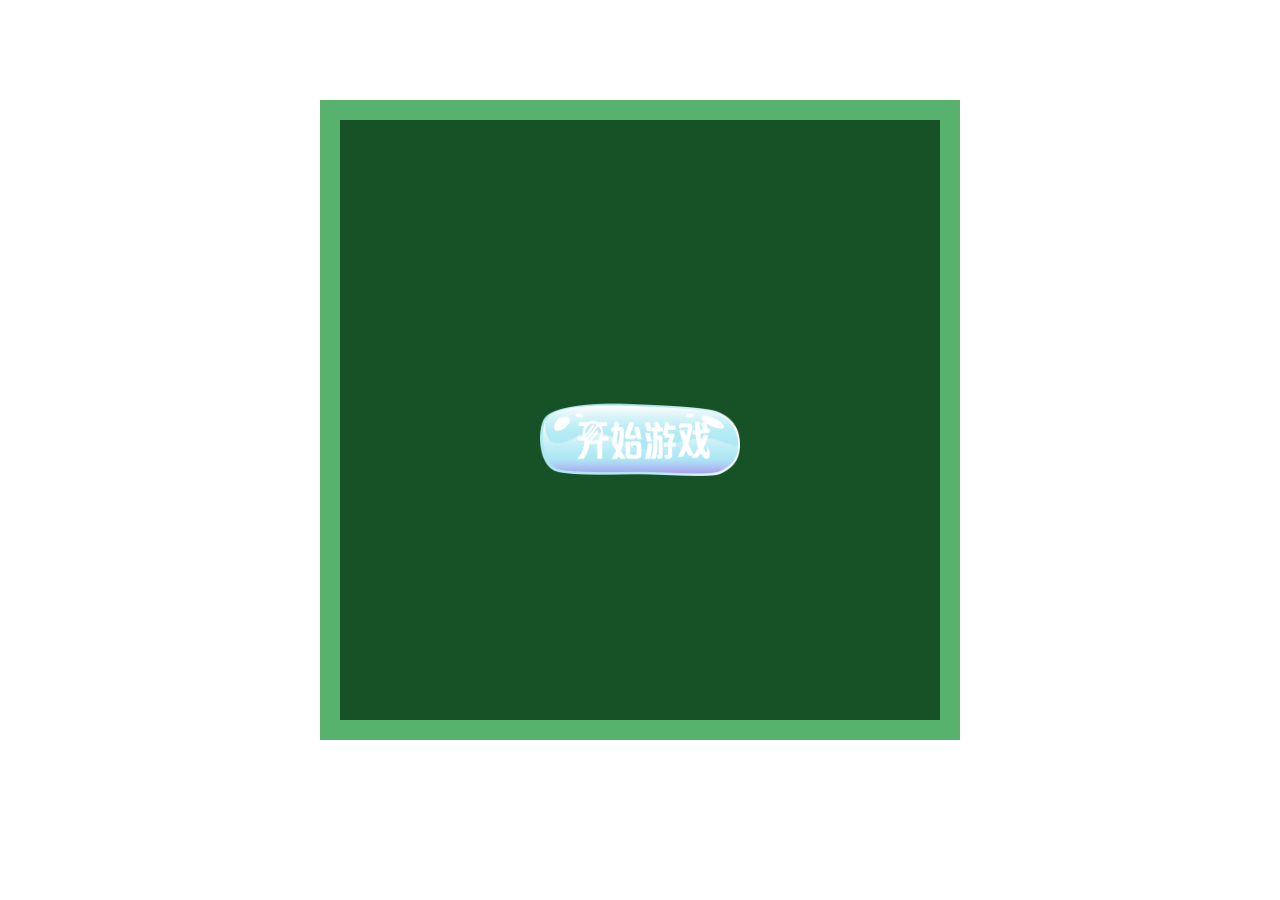
==== index.html @ aa8f2da6 "snake" ====
<!DOCTYPE html>
<html lang="en">
<head>
    <meta charset="UTF-8">
    <meta name="viewport" content="width=device-width, initial-scale=1.0">
    <meta http-equiv="X-UA-Compatible" content="ie=edge">
    <link rel="stylesheet" href="./snake.css">
    <title>Snakes</title>
</head>
<body>
    <div class="content">
        <div class="btn startBtn"><button></button></div>
        <div class="btn pauseBtn"><button></button></div>
        <div id="snakeWrap"></div>
    </div>


    <script src="./snake.js"></script>
</body>
</html>
---- snake.css ----
.content{
    width: 640px;
    height: 640px;
    margin: 100px auto;
    position: relative;
}
.btn{
    width: 100%;
    height: 100%;
    position: absolute;
    left: 0;
    top: 0;
    background-color: rgba(0,0,0,0.3);
    z-index: 2;
}
.btn button{
    background: none;
    border: none;
    background-size: 100% 100%;
    cursor: pointer;
    outline: none;
    position: absolute;
    left: 50%;
    top: 50%;
}
.startBtn button{
    width: 200px;
    height: 200px;
    background-image: url(./image/startGame.png);
    margin-left: -100px;
    margin-top: -80px;
}
.pauseBtn{
    display: none;
}
.pauseBtn button{
    width: 100px;
    height: 100px;
    background-image: url(./image/start.png);
    margin-left: -50px;
    margin-top: -30px;
}

/* snakeWrap */
#snakeWrap{
    width: 600px;
    height: 600px;
    background: #227537;
    border: 20px solid #7dff9d;
    position: relative;
}
#snakeWrap div{
    width: 30px;
    height: 30px;
}
.snakeHead{
    background-image: url(./image/head.png);
    background-size:cover; 
}
.snakeBody{
    background-image: url(./image/body.png);
    background-size:cover; 
}
.food{
    background-image:url(./image/apple.png); 
    background-size: cover; 
}
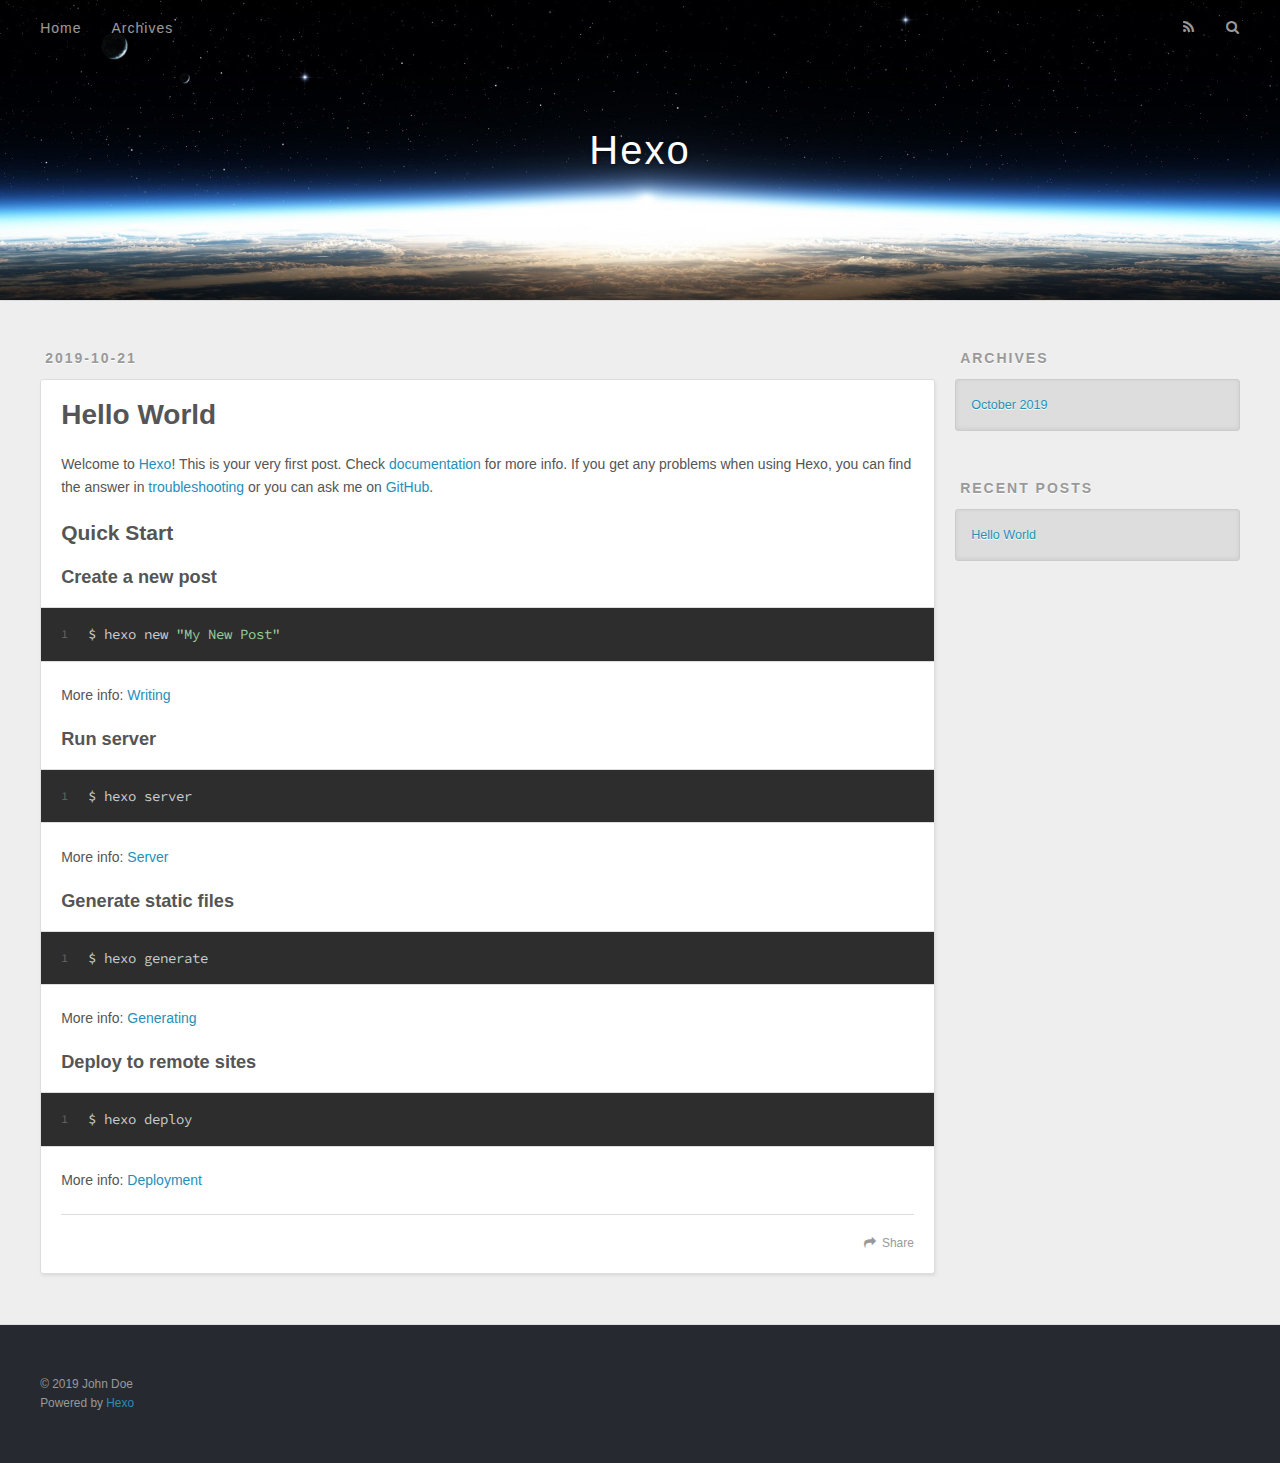
==== commit 486a46f5: "Site updated: 2019-10-22 00:00:55" ====
--- a/index.html
+++ b/index.html
@@ -1,20 +1,187 @@
 <!DOCTYPE html>
-<html lang="en">
+<html>
 <head>
-    <meta charset="UTF-8">
-    <meta name="viewport" content="width=device-width, initial-scale=1.0">
-    <meta http-equiv="X-UA-Compatible" content="ie=edge">
-    <link rel="stylesheet" href="./snake.css">
-    <title>Snakes</title>
+  <meta charset="utf-8">
+  
+
+  
+  <title>Hexo</title>
+  <meta name="viewport" content="width=device-width, initial-scale=1, maximum-scale=1">
+  <meta property="og:type" content="website">
+<meta property="og:title" content="Hexo">
+<meta property="og:url" content="http:&#x2F;&#x2F;yoursite.com&#x2F;index.html">
+<meta property="og:site_name" content="Hexo">
+<meta property="og:locale" content="en">
+<meta name="twitter:card" content="summary">
+  
+    <link rel="alternate" href="/atom.xml" title="Hexo" type="application/atom+xml">
+  
+  
+    <link rel="icon" href="/favicon.png">
+  
+  
+    <link href="//fonts.googleapis.com/css?family=Source+Code+Pro" rel="stylesheet" type="text/css">
+  
+  <link rel="stylesheet" href="/css/style.css">
 </head>
+
 <body>
-    <div class="content">
-        <div class="btn startBtn"><button></button></div>
-        <div class="btn pauseBtn"><button></button></div>
-        <div id="snakeWrap"></div>
+  <div id="container">
+    <div id="wrap">
+      <header id="header">
+  <div id="banner"></div>
+  <div id="header-outer" class="outer">
+    <div id="header-title" class="inner">
+      <h1 id="logo-wrap">
+        <a href="/" id="logo">Hexo</a>
+      </h1>
+      
     </div>
+    <div id="header-inner" class="inner">
+      <nav id="main-nav">
+        <a id="main-nav-toggle" class="nav-icon"></a>
+        
+          <a class="main-nav-link" href="/">Home</a>
+        
+          <a class="main-nav-link" href="/archives">Archives</a>
+        
+      </nav>
+      <nav id="sub-nav">
+        
+          <a id="nav-rss-link" class="nav-icon" href="/atom.xml" title="RSS Feed"></a>
+        
+        <a id="nav-search-btn" class="nav-icon" title="Search"></a>
+      </nav>
+      <div id="search-form-wrap">
+        <form action="//google.com/search" method="get" accept-charset="UTF-8" class="search-form"><input type="search" name="q" class="search-form-input" placeholder="Search"><button type="submit" class="search-form-submit">&#xF002;</button><input type="hidden" name="sitesearch" value="http://yoursite.com"></form>
+      </div>
+    </div>
+  </div>
+</header>
+      <div class="outer">
+        <section id="main">
+  
+    <article id="post-hello-world" class="article article-type-post" itemscope itemprop="blogPost">
+  <div class="article-meta">
+    <a href="/2019/10/21/hello-world/" class="article-date">
+  <time datetime="2019-10-21T15:50:51.647Z" itemprop="datePublished">2019-10-21</time>
+</a>
+    
+  </div>
+  <div class="article-inner">
+    
+    
+      <header class="article-header">
+        
+  
+    <h1 itemprop="name">
+      <a class="article-title" href="/2019/10/21/hello-world/">Hello World</a>
+    </h1>
+  
+
+      </header>
+    
+    <div class="article-entry" itemprop="articleBody">
+      
+        <p>Welcome to <a href="https://hexo.io/" target="_blank" rel="noopener">Hexo</a>! This is your very first post. Check <a href="https://hexo.io/docs/" target="_blank" rel="noopener">documentation</a> for more info. If you get any problems when using Hexo, you can find the answer in <a href="https://hexo.io/docs/troubleshooting.html" target="_blank" rel="noopener">troubleshooting</a> or you can ask me on <a href="https://github.com/hexojs/hexo/issues" target="_blank" rel="noopener">GitHub</a>.</p>
+<h2 id="Quick-Start"><a href="#Quick-Start" class="headerlink" title="Quick Start"></a>Quick Start</h2><h3 id="Create-a-new-post"><a href="#Create-a-new-post" class="headerlink" title="Create a new post"></a>Create a new post</h3><figure class="highlight bash"><table><tr><td class="gutter"><pre><span class="line">1</span><br></pre></td><td class="code"><pre><span class="line">$ hexo new <span class="string">"My New Post"</span></span><br></pre></td></tr></table></figure>
+
+<p>More info: <a href="https://hexo.io/docs/writing.html" target="_blank" rel="noopener">Writing</a></p>
+<h3 id="Run-server"><a href="#Run-server" class="headerlink" title="Run server"></a>Run server</h3><figure class="highlight bash"><table><tr><td class="gutter"><pre><span class="line">1</span><br></pre></td><td class="code"><pre><span class="line">$ hexo server</span><br></pre></td></tr></table></figure>
+
+<p>More info: <a href="https://hexo.io/docs/server.html" target="_blank" rel="noopener">Server</a></p>
+<h3 id="Generate-static-files"><a href="#Generate-static-files" class="headerlink" title="Generate static files"></a>Generate static files</h3><figure class="highlight bash"><table><tr><td class="gutter"><pre><span class="line">1</span><br></pre></td><td class="code"><pre><span class="line">$ hexo generate</span><br></pre></td></tr></table></figure>
+
+<p>More info: <a href="https://hexo.io/docs/generating.html" target="_blank" rel="noopener">Generating</a></p>
+<h3 id="Deploy-to-remote-sites"><a href="#Deploy-to-remote-sites" class="headerlink" title="Deploy to remote sites"></a>Deploy to remote sites</h3><figure class="highlight bash"><table><tr><td class="gutter"><pre><span class="line">1</span><br></pre></td><td class="code"><pre><span class="line">$ hexo deploy</span><br></pre></td></tr></table></figure>
+
+<p>More info: <a href="https://hexo.io/docs/deployment.html" target="_blank" rel="noopener">Deployment</a></p>
+
+      
+    </div>
+    <footer class="article-footer">
+      <a data-url="http://yoursite.com/2019/10/21/hello-world/" data-id="ck20luns30000ggvb6zm2h8zv" class="article-share-link">Share</a>
+      
+      
+    </footer>
+  </div>
+  
+</article>
 
 
-    <script src="./snake.js"></script>
+  
+
+
+</section>
+        
+          <aside id="sidebar">
+  
+    
+
+  
+    
+
+  
+    
+  
+    
+  <div class="widget-wrap">
+    <h3 class="widget-title">Archives</h3>
+    <div class="widget">
+      <ul class="archive-list"><li class="archive-list-item"><a class="archive-list-link" href="/archives/2019/10/">October 2019</a></li></ul>
+    </div>
+  </div>
+
+
+  
+    
+  <div class="widget-wrap">
+    <h3 class="widget-title">Recent Posts</h3>
+    <div class="widget">
+      <ul>
+        
+          <li>
+            <a href="/2019/10/21/hello-world/">Hello World</a>
+          </li>
+        
+      </ul>
+    </div>
+  </div>
+
+  
+</aside>
+        
+      </div>
+      <footer id="footer">
+  
+  <div class="outer">
+    <div id="footer-info" class="inner">
+      &copy; 2019 John Doe<br>
+      Powered by <a href="http://hexo.io/" target="_blank">Hexo</a>
+    </div>
+  </div>
+</footer>
+    </div>
+    <nav id="mobile-nav">
+  
+    <a href="/" class="mobile-nav-link">Home</a>
+  
+    <a href="/archives" class="mobile-nav-link">Archives</a>
+  
+</nav>
+    
+
+<script src="//ajax.googleapis.com/ajax/libs/jquery/2.0.3/jquery.min.js"></script>
+
+
+  <link rel="stylesheet" href="/fancybox/jquery.fancybox.css">
+  <script src="/fancybox/jquery.fancybox.pack.js"></script>
+
+
+<script src="/js/script.js"></script>
+
+
+
+  </div>
 </body>
 </html>--- a/css/style.css
+++ b/css/style.css
@@ -0,0 +1,1374 @@
+body {
+  width: 100%;
+}
+body:before,
+body:after {
+  content: "";
+  display: table;
+}
+body:after {
+  clear: both;
+}
+html,
+body,
+div,
+span,
+applet,
+object,
+iframe,
+h1,
+h2,
+h3,
+h4,
+h5,
+h6,
+p,
+blockquote,
+pre,
+a,
+abbr,
+acronym,
+address,
+big,
+cite,
+code,
+del,
+dfn,
+em,
+img,
+ins,
+kbd,
+q,
+s,
+samp,
+small,
+strike,
+strong,
+sub,
+sup,
+tt,
+var,
+dl,
+dt,
+dd,
+ol,
+ul,
+li,
+fieldset,
+form,
+label,
+legend,
+table,
+caption,
+tbody,
+tfoot,
+thead,
+tr,
+th,
+td {
+  margin: 0;
+  padding: 0;
+  border: 0;
+  outline: 0;
+  font-weight: inherit;
+  font-style: inherit;
+  font-family: inherit;
+  font-size: 100%;
+  vertical-align: baseline;
+}
+body {
+  line-height: 1;
+  color: #000;
+  background: #fff;
+}
+ol,
+ul {
+  list-style: none;
+}
+table {
+  border-collapse: separate;
+  border-spacing: 0;
+  vertical-align: middle;
+}
+caption,
+th,
+td {
+  text-align: left;
+  font-weight: normal;
+  vertical-align: middle;
+}
+a img {
+  border: none;
+}
+input,
+button {
+  margin: 0;
+  padding: 0;
+}
+input::-moz-focus-inner,
+button::-moz-focus-inner {
+  border: 0;
+  padding: 0;
+}
+@font-face {
+  font-family: FontAwesome;
+  font-style: normal;
+  font-weight: normal;
+  src: url("fonts/fontawesome-webfont.eot?v=#4.0.3");
+  src: url("fonts/fontawesome-webfont.eot?#iefix&v=#4.0.3") format("embedded-opentype"), url("fonts/fontawesome-webfont.woff?v=#4.0.3") format("woff"), url("fonts/fontawesome-webfont.ttf?v=#4.0.3") format("truetype"), url("fonts/fontawesome-webfont.svg#fontawesomeregular?v=#4.0.3") format("svg");
+}
+html,
+body,
+#container {
+  height: 100%;
+}
+body {
+  background: #eee;
+  font: 14px -apple-system, BlinkMacSystemFont, "Segoe UI", "Roboto", "Oxygen", "Ubuntu", "Cantarell", "Fira Sans", "Droid Sans", "Helvetica Neue", sans-serif;
+  -webkit-text-size-adjust: 100%;
+}
+.outer {
+  max-width: 1220px;
+  margin: 0 auto;
+  padding: 0 20px;
+}
+.outer:before,
+.outer:after {
+  content: "";
+  display: table;
+}
+.outer:after {
+  clear: both;
+}
+.inner {
+  display: inline;
+  float: left;
+  width: 98.33333333333333%;
+  margin: 0 0.833333333333333%;
+}
+.left,
+.alignleft {
+  float: left;
+}
+.right,
+.alignright {
+  float: right;
+}
+.clear {
+  clear: both;
+}
+#container {
+  position: relative;
+}
+.mobile-nav-on {
+  overflow: hidden;
+}
+#wrap {
+  height: 100%;
+  width: 100%;
+  position: absolute;
+  top: 0;
+  left: 0;
+  -webkit-transition: 0.2s ease-out;
+  -moz-transition: 0.2s ease-out;
+  -ms-transition: 0.2s ease-out;
+  transition: 0.2s ease-out;
+  z-index: 1;
+  background: #eee;
+}
+.mobile-nav-on #wrap {
+  left: 280px;
+}
+@media screen and (min-width: 768px) {
+  #main {
+    display: inline;
+    float: left;
+    width: 73.33333333333333%;
+    margin: 0 0.833333333333333%;
+  }
+}
+.article-date,
+.article-category-link,
+.archive-year,
+.widget-title {
+  text-decoration: none;
+  text-transform: uppercase;
+  letter-spacing: 2px;
+  color: #999;
+  margin-bottom: 1em;
+  margin-left: 5px;
+  line-height: 1em;
+  text-shadow: 0 1px #fff;
+  font-weight: bold;
+}
+.article-inner,
+.archive-article-inner {
+  background: #fff;
+  -webkit-box-shadow: 1px 2px 3px #ddd;
+  box-shadow: 1px 2px 3px #ddd;
+  border: 1px solid #ddd;
+  border-radius: 3px;
+}
+.article-entry h1,
+.widget h1 {
+  font-size: 2em;
+}
+.article-entry h2,
+.widget h2 {
+  font-size: 1.5em;
+}
+.article-entry h3,
+.widget h3 {
+  font-size: 1.3em;
+}
+.article-entry h4,
+.widget h4 {
+  font-size: 1.2em;
+}
+.article-entry h5,
+.widget h5 {
+  font-size: 1em;
+}
+.article-entry h6,
+.widget h6 {
+  font-size: 1em;
+  color: #999;
+}
+.article-entry hr,
+.widget hr {
+  border: 1px dashed #ddd;
+}
+.article-entry strong,
+.widget strong {
+  font-weight: bold;
+}
+.article-entry em,
+.widget em,
+.article-entry cite,
+.widget cite {
+  font-style: italic;
+}
+.article-entry sup,
+.widget sup,
+.article-entry sub,
+.widget sub {
+  font-size: 0.75em;
+  line-height: 0;
+  position: relative;
+  vertical-align: baseline;
+}
+.article-entry sup,
+.widget sup {
+  top: -0.5em;
+}
+.article-entry sub,
+.widget sub {
+  bottom: -0.2em;
+}
+.article-entry small,
+.widget small {
+  font-size: 0.85em;
+}
+.article-entry acronym,
+.widget acronym,
+.article-entry abbr,
+.widget abbr {
+  border-bottom: 1px dotted;
+}
+.article-entry ul,
+.widget ul,
+.article-entry ol,
+.widget ol,
+.article-entry dl,
+.widget dl {
+  margin: 0 20px;
+  line-height: 1.6em;
+}
+.article-entry ul ul,
+.widget ul ul,
+.article-entry ol ul,
+.widget ol ul,
+.article-entry ul ol,
+.widget ul ol,
+.article-entry ol ol,
+.widget ol ol {
+  margin-top: 0;
+  margin-bottom: 0;
+}
+.article-entry ul,
+.widget ul {
+  list-style: disc;
+}
+.article-entry ol,
+.widget ol {
+  list-style: decimal;
+}
+.article-entry dt,
+.widget dt {
+  font-weight: bold;
+}
+#header {
+  height: 300px;
+  position: relative;
+  border-bottom: 1px solid #ddd;
+}
+#header:before,
+#header:after {
+  content: "";
+  position: absolute;
+  left: 0;
+  right: 0;
+  height: 40px;
+}
+#header:before {
+  top: 0;
+  background: -webkit-linear-gradient(rgba(0,0,0,0.2), transparent);
+  background: -moz-linear-gradient(rgba(0,0,0,0.2), transparent);
+  background: -ms-linear-gradient(rgba(0,0,0,0.2), transparent);
+  background: linear-gradient(rgba(0,0,0,0.2), transparent);
+}
+#header:after {
+  bottom: 0;
+  background: -webkit-linear-gradient(transparent, rgba(0,0,0,0.2));
+  background: -moz-linear-gradient(transparent, rgba(0,0,0,0.2));
+  background: -ms-linear-gradient(transparent, rgba(0,0,0,0.2));
+  background: linear-gradient(transparent, rgba(0,0,0,0.2));
+}
+#header-outer {
+  height: 100%;
+  position: relative;
+}
+#header-inner {
+  position: relative;
+  overflow: hidden;
+}
+#banner {
+  position: absolute;
+  top: 0;
+  left: 0;
+  width: 100%;
+  height: 100%;
+  background: url("images/banner.jpg") center #000;
+  -webkit-background-size: cover;
+  -moz-background-size: cover;
+  background-size: cover;
+  z-index: -1;
+}
+#header-title {
+  text-align: center;
+  height: 40px;
+  position: absolute;
+  top: 50%;
+  left: 0;
+  margin-top: -20px;
+}
+#logo,
+#subtitle {
+  text-decoration: none;
+  color: #fff;
+  font-weight: 300;
+  text-shadow: 0 1px 4px rgba(0,0,0,0.3);
+}
+#logo {
+  font-size: 40px;
+  line-height: 40px;
+  letter-spacing: 2px;
+}
+#subtitle {
+  font-size: 16px;
+  line-height: 16px;
+  letter-spacing: 1px;
+}
+#subtitle-wrap {
+  margin-top: 16px;
+}
+#main-nav {
+  float: left;
+  margin-left: -15px;
+}
+.nav-icon,
+.main-nav-link {
+  float: left;
+  color: #fff;
+  opacity: 0.6;
+  text-decoration: none;
+  text-shadow: 0 1px rgba(0,0,0,0.2);
+  -webkit-transition: opacity 0.2s;
+  -moz-transition: opacity 0.2s;
+  -ms-transition: opacity 0.2s;
+  transition: opacity 0.2s;
+  display: block;
+  padding: 20px 15px;
+}
+.nav-icon:hover,
+.main-nav-link:hover {
+  opacity: 1;
+}
+.nav-icon {
+  font-family: FontAwesome;
+  text-align: center;
+  font-size: 14px;
+  width: 14px;
+  height: 14px;
+  padding: 20px 15px;
+  position: relative;
+  cursor: pointer;
+}
+.main-nav-link {
+  font-weight: 300;
+  letter-spacing: 1px;
+}
+@media screen and (max-width: 479px) {
+  .main-nav-link {
+    display: none;
+  }
+}
+#main-nav-toggle {
+  display: none;
+}
+#main-nav-toggle:before {
+  content: "\f0c9";
+}
+@media screen and (max-width: 479px) {
+  #main-nav-toggle {
+    display: block;
+  }
+}
+#sub-nav {
+  float: right;
+  margin-right: -15px;
+}
+#nav-rss-link:before {
+  content: "\f09e";
+}
+#nav-search-btn:before {
+  content: "\f002";
+}
+#search-form-wrap {
+  position: absolute;
+  top: 15px;
+  width: 150px;
+  height: 30px;
+  right: -150px;
+  opacity: 0;
+  -webkit-transition: 0.2s ease-out;
+  -moz-transition: 0.2s ease-out;
+  -ms-transition: 0.2s ease-out;
+  transition: 0.2s ease-out;
+}
+#search-form-wrap.on {
+  opacity: 1;
+  right: 0;
+}
+@media screen and (max-width: 479px) {
+  #search-form-wrap {
+    width: 100%;
+    right: -100%;
+  }
+}
+.search-form {
+  position: absolute;
+  top: 0;
+  left: 0;
+  right: 0;
+  background: #fff;
+  padding: 5px 15px;
+  border-radius: 15px;
+  -webkit-box-shadow: 0 0 10px rgba(0,0,0,0.3);
+  box-shadow: 0 0 10px rgba(0,0,0,0.3);
+}
+.search-form-input {
+  border: none;
+  background: none;
+  color: #555;
+  width: 100%;
+  font: 13px -apple-system, BlinkMacSystemFont, "Segoe UI", "Roboto", "Oxygen", "Ubuntu", "Cantarell", "Fira Sans", "Droid Sans", "Helvetica Neue", sans-serif;
+  outline: none;
+}
+.search-form-input::-webkit-search-results-decoration,
+.search-form-input::-webkit-search-cancel-button {
+  -webkit-appearance: none;
+}
+.search-form-submit {
+  position: absolute;
+  top: 50%;
+  right: 10px;
+  margin-top: -7px;
+  font: 13px FontAwesome;
+  border: none;
+  background: none;
+  color: #bbb;
+  cursor: pointer;
+}
+.search-form-submit:hover,
+.search-form-submit:focus {
+  color: #777;
+}
+.article {
+  margin: 50px 0;
+}
+.article-inner {
+  overflow: hidden;
+}
+.article-meta:before,
+.article-meta:after {
+  content: "";
+  display: table;
+}
+.article-meta:after {
+  clear: both;
+}
+.article-date {
+  float: left;
+}
+.article-category {
+  float: left;
+  line-height: 1em;
+  color: #ccc;
+  text-shadow: 0 1px #fff;
+  margin-left: 8px;
+}
+.article-category:before {
+  content: "\2022";
+}
+.article-category-link {
+  margin: 0 12px 1em;
+}
+.article-header {
+  padding: 20px 20px 0;
+}
+.article-title {
+  text-decoration: none;
+  font-size: 2em;
+  font-weight: bold;
+  color: #555;
+  line-height: 1.1em;
+  -webkit-transition: color 0.2s;
+  -moz-transition: color 0.2s;
+  -ms-transition: color 0.2s;
+  transition: color 0.2s;
+}
+a.article-title:hover {
+  color: #258fb8;
+}
+.article-entry {
+  color: #555;
+  padding: 0 20px;
+}
+.article-entry:before,
+.article-entry:after {
+  content: "";
+  display: table;
+}
+.article-entry:after {
+  clear: both;
+}
+.article-entry p,
+.article-entry table {
+  line-height: 1.6em;
+  margin: 1.6em 0;
+}
+.article-entry h1,
+.article-entry h2,
+.article-entry h3,
+.article-entry h4,
+.article-entry h5,
+.article-entry h6 {
+  font-weight: bold;
+}
+.article-entry h1,
+.article-entry h2,
+.article-entry h3,
+.article-entry h4,
+.article-entry h5,
+.article-entry h6 {
+  line-height: 1.1em;
+  margin: 1.1em 0;
+}
+.article-entry a {
+  color: #258fb8;
+  text-decoration: none;
+}
+.article-entry a:hover {
+  text-decoration: underline;
+}
+.article-entry ul,
+.article-entry ol,
+.article-entry dl {
+  margin-top: 1.6em;
+  margin-bottom: 1.6em;
+}
+.article-entry img,
+.article-entry video {
+  max-width: 100%;
+  height: auto;
+  display: block;
+  margin: auto;
+}
+.article-entry iframe {
+  border: none;
+}
+.article-entry table {
+  width: 100%;
+  border-collapse: collapse;
+  border-spacing: 0;
+}
+.article-entry th {
+  font-weight: bold;
+  border-bottom: 3px solid #ddd;
+  padding-bottom: 0.5em;
+}
+.article-entry td {
+  border-bottom: 1px solid #ddd;
+  padding: 10px 0;
+}
+.article-entry blockquote {
+  font-family: Georgia, "Times New Roman", serif;
+  font-size: 1.4em;
+  margin: 1.6em 20px;
+  text-align: center;
+}
+.article-entry blockquote footer {
+  font-size: 14px;
+  margin: 1.6em 0;
+  font-family: -apple-system, BlinkMacSystemFont, "Segoe UI", "Roboto", "Oxygen", "Ubuntu", "Cantarell", "Fira Sans", "Droid Sans", "Helvetica Neue", sans-serif;
+}
+.article-entry blockquote footer cite:before {
+  content: "—";
+  padding: 0 0.5em;
+}
+.article-entry .pullquote {
+  text-align: left;
+  width: 45%;
+  margin: 0;
+}
+.article-entry .pullquote.left {
+  margin-left: 0.5em;
+  margin-right: 1em;
+}
+.article-entry .pullquote.right {
+  margin-right: 0.5em;
+  margin-left: 1em;
+}
+.article-entry .caption {
+  color: #999;
+  display: block;
+  font-size: 0.9em;
+  margin-top: 0.5em;
+  position: relative;
+  text-align: center;
+}
+.article-entry .video-container {
+  position: relative;
+  padding-top: 56.25%;
+  height: 0;
+  overflow: hidden;
+}
+.article-entry .video-container iframe,
+.article-entry .video-container object,
+.article-entry .video-container embed {
+  position: absolute;
+  top: 0;
+  left: 0;
+  width: 100%;
+  height: 100%;
+  margin-top: 0;
+}
+.article-more-link a {
+  display: inline-block;
+  line-height: 1em;
+  padding: 6px 15px;
+  border-radius: 15px;
+  background: #eee;
+  color: #999;
+  text-shadow: 0 1px #fff;
+  text-decoration: none;
+}
+.article-more-link a:hover {
+  background: #258fb8;
+  color: #fff;
+  text-decoration: none;
+  text-shadow: 0 1px #1e7293;
+}
+.article-footer {
+  font-size: 0.85em;
+  line-height: 1.6em;
+  border-top: 1px solid #ddd;
+  padding-top: 1.6em;
+  margin: 0 20px 20px;
+}
+.article-footer:before,
+.article-footer:after {
+  content: "";
+  display: table;
+}
+.article-footer:after {
+  clear: both;
+}
+.article-footer a {
+  color: #999;
+  text-decoration: none;
+}
+.article-footer a:hover {
+  color: #555;
+}
+.article-tag-list-item {
+  float: left;
+  margin-right: 10px;
+}
+.article-tag-list-link:before {
+  content: "#";
+}
+.article-comment-link {
+  float: right;
+}
+.article-comment-link:before {
+  content: "\f075";
+  font-family: FontAwesome;
+  padding-right: 8px;
+}
+.article-share-link {
+  cursor: pointer;
+  float: right;
+  margin-left: 20px;
+}
+.article-share-link:before {
+  content: "\f064";
+  font-family: FontAwesome;
+  padding-right: 6px;
+}
+#article-nav {
+  position: relative;
+}
+#article-nav:before,
+#article-nav:after {
+  content: "";
+  display: table;
+}
+#article-nav:after {
+  clear: both;
+}
+@media screen and (min-width: 768px) {
+  #article-nav {
+    margin: 50px 0;
+  }
+  #article-nav:before {
+    width: 8px;
+    height: 8px;
+    position: absolute;
+    top: 50%;
+    left: 50%;
+    margin-top: -4px;
+    margin-left: -4px;
+    content: "";
+    border-radius: 50%;
+    background: #ddd;
+    -webkit-box-shadow: 0 1px 2px #fff;
+    box-shadow: 0 1px 2px #fff;
+  }
+}
+.article-nav-link-wrap {
+  text-decoration: none;
+  text-shadow: 0 1px #fff;
+  color: #999;
+  -webkit-box-sizing: border-box;
+  -moz-box-sizing: border-box;
+  box-sizing: border-box;
+  margin-top: 50px;
+  text-align: center;
+  display: block;
+}
+.article-nav-link-wrap:hover {
+  color: #555;
+}
+@media screen and (min-width: 768px) {
+  .article-nav-link-wrap {
+    width: 50%;
+    margin-top: 0;
+  }
+}
+@media screen and (min-width: 768px) {
+  #article-nav-newer {
+    float: left;
+    text-align: right;
+    padding-right: 20px;
+  }
+}
+@media screen and (min-width: 768px) {
+  #article-nav-older {
+    float: right;
+    text-align: left;
+    padding-left: 20px;
+  }
+}
+.article-nav-caption {
+  text-transform: uppercase;
+  letter-spacing: 2px;
+  color: #ddd;
+  line-height: 1em;
+  font-weight: bold;
+}
+#article-nav-newer .article-nav-caption {
+  margin-right: -2px;
+}
+.article-nav-title {
+  font-size: 0.85em;
+  line-height: 1.6em;
+  margin-top: 0.5em;
+}
+.article-share-box {
+  position: absolute;
+  display: none;
+  background: #fff;
+  -webkit-box-shadow: 1px 2px 10px rgba(0,0,0,0.2);
+  box-shadow: 1px 2px 10px rgba(0,0,0,0.2);
+  border-radius: 3px;
+  margin-left: -145px;
+  overflow: hidden;
+  z-index: 1;
+}
+.article-share-box.on {
+  display: block;
+}
+.article-share-input {
+  width: 100%;
+  background: none;
+  -webkit-box-sizing: border-box;
+  -moz-box-sizing: border-box;
+  box-sizing: border-box;
+  font: 14px -apple-system, BlinkMacSystemFont, "Segoe UI", "Roboto", "Oxygen", "Ubuntu", "Cantarell", "Fira Sans", "Droid Sans", "Helvetica Neue", sans-serif;
+  padding: 0 15px;
+  color: #555;
+  outline: none;
+  border: 1px solid #ddd;
+  border-radius: 3px 3px 0 0;
+  height: 36px;
+  line-height: 36px;
+}
+.article-share-links {
+  background: #eee;
+}
+.article-share-links:before,
+.article-share-links:after {
+  content: "";
+  display: table;
+}
+.article-share-links:after {
+  clear: both;
+}
+.article-share-twitter,
+.article-share-facebook,
+.article-share-pinterest,
+.article-share-google {
+  width: 50px;
+  height: 36px;
+  display: block;
+  float: left;
+  position: relative;
+  color: #999;
+  text-shadow: 0 1px #fff;
+}
+.article-share-twitter:before,
+.article-share-facebook:before,
+.article-share-pinterest:before,
+.article-share-google:before {
+  font-size: 20px;
+  font-family: FontAwesome;
+  width: 20px;
+  height: 20px;
+  position: absolute;
+  top: 50%;
+  left: 50%;
+  margin-top: -10px;
+  margin-left: -10px;
+  text-align: center;
+}
+.article-share-twitter:hover,
+.article-share-facebook:hover,
+.article-share-pinterest:hover,
+.article-share-google:hover {
+  color: #fff;
+}
+.article-share-twitter:before {
+  content: "\f099";
+}
+.article-share-twitter:hover {
+  background: #00aced;
+  text-shadow: 0 1px #008abe;
+}
+.article-share-facebook:before {
+  content: "\f09a";
+}
+.article-share-facebook:hover {
+  background: #3b5998;
+  text-shadow: 0 1px #2f477a;
+}
+.article-share-pinterest:before {
+  content: "\f0d2";
+}
+.article-share-pinterest:hover {
+  background: #cb2027;
+  text-shadow: 0 1px #a21a1f;
+}
+.article-share-google:before {
+  content: "\f0d5";
+}
+.article-share-google:hover {
+  background: #dd4b39;
+  text-shadow: 0 1px #be3221;
+}
+.article-gallery {
+  background: #000;
+  position: relative;
+}
+.article-gallery-photos {
+  position: relative;
+  overflow: hidden;
+}
+.article-gallery-img {
+  display: none;
+  max-width: 100%;
+}
+.article-gallery-img:first-child {
+  display: block;
+}
+.article-gallery-img.loaded {
+  position: absolute;
+  display: block;
+}
+.article-gallery-img img {
+  display: block;
+  max-width: 100%;
+  margin: 0 auto;
+}
+#comments {
+  background: #fff;
+  -webkit-box-shadow: 1px 2px 3px #ddd;
+  box-shadow: 1px 2px 3px #ddd;
+  padding: 20px;
+  border: 1px solid #ddd;
+  border-radius: 3px;
+  margin: 50px 0;
+}
+#comments a {
+  color: #258fb8;
+}
+.archives-wrap {
+  margin: 50px 0;
+}
+.archives:before,
+.archives:after {
+  content: "";
+  display: table;
+}
+.archives:after {
+  clear: both;
+}
+.archive-year-wrap {
+  margin-bottom: 1em;
+}
+.archives {
+  -webkit-column-gap: 10px;
+  -moz-column-gap: 10px;
+  column-gap: 10px;
+}
+@media screen and (min-width: 480px) and (max-width: 767px) {
+  .archives {
+    -webkit-column-count: 2;
+    -moz-column-count: 2;
+    column-count: 2;
+  }
+}
+@media screen and (min-width: 768px) {
+  .archives {
+    -webkit-column-count: 3;
+    -moz-column-count: 3;
+    column-count: 3;
+  }
+}
+.archive-article {
+  -webkit-column-break-inside: avoid;
+  page-break-inside: avoid;
+  overflow: hidden;
+  break-inside: avoid-column;
+}
+.archive-article-inner {
+  padding: 10px;
+  margin-bottom: 15px;
+}
+.archive-article-title {
+  text-decoration: none;
+  font-weight: bold;
+  color: #555;
+  -webkit-transition: color 0.2s;
+  -moz-transition: color 0.2s;
+  -ms-transition: color 0.2s;
+  transition: color 0.2s;
+  line-height: 1.6em;
+}
+.archive-article-title:hover {
+  color: #258fb8;
+}
+.archive-article-footer {
+  margin-top: 1em;
+}
+.archive-article-date {
+  color: #999;
+  text-decoration: none;
+  font-size: 0.85em;
+  line-height: 1em;
+  margin-bottom: 0.5em;
+  display: block;
+}
+#page-nav {
+  margin: 50px auto;
+  background: #fff;
+  -webkit-box-shadow: 1px 2px 3px #ddd;
+  box-shadow: 1px 2px 3px #ddd;
+  border: 1px solid #ddd;
+  border-radius: 3px;
+  text-align: center;
+  color: #999;
+  overflow: hidden;
+}
+#page-nav:before,
+#page-nav:after {
+  content: "";
+  display: table;
+}
+#page-nav:after {
+  clear: both;
+}
+#page-nav a,
+#page-nav span {
+  padding: 10px 20px;
+  line-height: 1;
+  height: 2ex;
+}
+#page-nav a {
+  color: #999;
+  text-decoration: none;
+}
+#page-nav a:hover {
+  background: #999;
+  color: #fff;
+}
+#page-nav .prev {
+  float: left;
+}
+#page-nav .next {
+  float: right;
+}
+#page-nav .page-number {
+  display: inline-block;
+}
+@media screen and (max-width: 479px) {
+  #page-nav .page-number {
+    display: none;
+  }
+}
+#page-nav .current {
+  color: #555;
+  font-weight: bold;
+}
+#page-nav .space {
+  color: #ddd;
+}
+#footer {
+  background: #262a30;
+  padding: 50px 0;
+  border-top: 1px solid #ddd;
+  color: #999;
+}
+#footer a {
+  color: #258fb8;
+  text-decoration: none;
+}
+#footer a:hover {
+  text-decoration: underline;
+}
+#footer-info {
+  line-height: 1.6em;
+  font-size: 0.85em;
+}
+.article-entry pre,
+.article-entry .highlight {
+  background: #2d2d2d;
+  margin: 0 -20px;
+  padding: 15px 20px;
+  border-style: solid;
+  border-color: #ddd;
+  border-width: 1px 0;
+  overflow: auto;
+  color: #ccc;
+  line-height: 22.400000000000002px;
+}
+.article-entry .highlight .gutter pre,
+.article-entry .gist .gist-file .gist-data .line-numbers {
+  color: #666;
+  font-size: 0.85em;
+}
+.article-entry pre,
+.article-entry code {
+  font-family: "Source Code Pro", Consolas, Monaco, Menlo, Consolas, monospace;
+}
+.article-entry code {
+  background: #eee;
+  text-shadow: 0 1px #fff;
+  padding: 0 0.3em;
+}
+.article-entry pre code {
+  background: none;
+  text-shadow: none;
+  padding: 0;
+}
+.article-entry .highlight pre {
+  border: none;
+  margin: 0;
+  padding: 0;
+}
+.article-entry .highlight table {
+  margin: 0;
+  width: auto;
+}
+.article-entry .highlight td {
+  border: none;
+  padding: 0;
+}
+.article-entry .highlight figcaption {
+  font-size: 0.85em;
+  color: #999;
+  line-height: 1em;
+  margin-bottom: 1em;
+}
+.article-entry .highlight figcaption:before,
+.article-entry .highlight figcaption:after {
+  content: "";
+  display: table;
+}
+.article-entry .highlight figcaption:after {
+  clear: both;
+}
+.article-entry .highlight figcaption a {
+  float: right;
+}
+.article-entry .highlight .gutter pre {
+  text-align: right;
+  padding-right: 20px;
+}
+.article-entry .highlight .line {
+  height: 22.400000000000002px;
+}
+.article-entry .highlight .line.marked {
+  background: #515151;
+}
+.article-entry .gist {
+  margin: 0 -20px;
+  border-style: solid;
+  border-color: #ddd;
+  border-width: 1px 0;
+  background: #2d2d2d;
+  padding: 15px 20px 15px 0;
+}
+.article-entry .gist .gist-file {
+  border: none;
+  font-family: "Source Code Pro", Consolas, Monaco, Menlo, Consolas, monospace;
+  margin: 0;
+}
+.article-entry .gist .gist-file .gist-data {
+  background: none;
+  border: none;
+}
+.article-entry .gist .gist-file .gist-data .line-numbers {
+  background: none;
+  border: none;
+  padding: 0 20px 0 0;
+}
+.article-entry .gist .gist-file .gist-data .line-data {
+  padding: 0 !important;
+}
+.article-entry .gist .gist-file .highlight {
+  margin: 0;
+  padding: 0;
+  border: none;
+}
+.article-entry .gist .gist-file .gist-meta {
+  background: #2d2d2d;
+  color: #999;
+  font: 0.85em -apple-system, BlinkMacSystemFont, "Segoe UI", "Roboto", "Oxygen", "Ubuntu", "Cantarell", "Fira Sans", "Droid Sans", "Helvetica Neue", sans-serif;
+  text-shadow: 0 0;
+  padding: 0;
+  margin-top: 1em;
+  margin-left: 20px;
+}
+.article-entry .gist .gist-file .gist-meta a {
+  color: #258fb8;
+  font-weight: normal;
+}
+.article-entry .gist .gist-file .gist-meta a:hover {
+  text-decoration: underline;
+}
+pre .comment,
+pre .title {
+  color: #999;
+}
+pre .variable,
+pre .attribute,
+pre .tag,
+pre .regexp,
+pre .ruby .constant,
+pre .xml .tag .title,
+pre .xml .pi,
+pre .xml .doctype,
+pre .html .doctype,
+pre .css .id,
+pre .css .class,
+pre .css .pseudo {
+  color: #f2777a;
+}
+pre .number,
+pre .preprocessor,
+pre .built_in,
+pre .literal,
+pre .params,
+pre .constant {
+  color: #f99157;
+}
+pre .class,
+pre .ruby .class .title,
+pre .css .rules .attribute {
+  color: #9c9;
+}
+pre .string,
+pre .value,
+pre .inheritance,
+pre .header,
+pre .ruby .symbol,
+pre .xml .cdata {
+  color: #9c9;
+}
+pre .css .hexcolor {
+  color: #6cc;
+}
+pre .function,
+pre .python .decorator,
+pre .python .title,
+pre .ruby .function .title,
+pre .ruby .title .keyword,
+pre .perl .sub,
+pre .javascript .title,
+pre .coffeescript .title {
+  color: #69c;
+}
+pre .keyword,
+pre .javascript .function {
+  color: #c9c;
+}
+@media screen and (max-width: 479px) {
+  #mobile-nav {
+    position: absolute;
+    top: 0;
+    left: 0;
+    width: 280px;
+    height: 100%;
+    background: #191919;
+    border-right: 1px solid #fff;
+  }
+}
+@media screen and (max-width: 479px) {
+  .mobile-nav-link {
+    display: block;
+    color: #999;
+    text-decoration: none;
+    padding: 15px 20px;
+    font-weight: bold;
+  }
+  .mobile-nav-link:hover {
+    color: #fff;
+  }
+}
+@media screen and (min-width: 768px) {
+  #sidebar {
+    display: inline;
+    float: left;
+    width: 23.333333333333332%;
+    margin: 0 0.833333333333333%;
+  }
+}
+.widget-wrap {
+  margin: 50px 0;
+}
+.widget {
+  color: #777;
+  text-shadow: 0 1px #fff;
+  background: #ddd;
+  -webkit-box-shadow: 0 -1px 4px #ccc inset;
+  box-shadow: 0 -1px 4px #ccc inset;
+  border: 1px solid #ccc;
+  padding: 15px;
+  border-radius: 3px;
+}
+.widget a {
+  color: #258fb8;
+  text-decoration: none;
+}
+.widget a:hover {
+  text-decoration: underline;
+}
+.widget ul ul,
+.widget ol ul,
+.widget dl ul,
+.widget ul ol,
+.widget ol ol,
+.widget dl ol,
+.widget ul dl,
+.widget ol dl,
+.widget dl dl {
+  margin-left: 15px;
+  list-style: disc;
+}
+.widget {
+  line-height: 1.6em;
+  word-wrap: break-word;
+  font-size: 0.9em;
+}
+.widget ul,
+.widget ol {
+  list-style: none;
+  margin: 0;
+}
+.widget ul ul,
+.widget ol ul,
+.widget ul ol,
+.widget ol ol {
+  margin: 0 20px;
+}
+.widget ul ul,
+.widget ol ul {
+  list-style: disc;
+}
+.widget ul ol,
+.widget ol ol {
+  list-style: decimal;
+}
+.category-list-count,
+.tag-list-count,
+.archive-list-count {
+  padding-left: 5px;
+  color: #999;
+  font-size: 0.85em;
+}
+.category-list-count:before,
+.tag-list-count:before,
+.archive-list-count:before {
+  content: "(";
+}
+.category-list-count:after,
+.tag-list-count:after,
+.archive-list-count:after {
+  content: ")";
+}
+.tagcloud a {
+  margin-right: 5px;
+  display: inline-block;
+}
